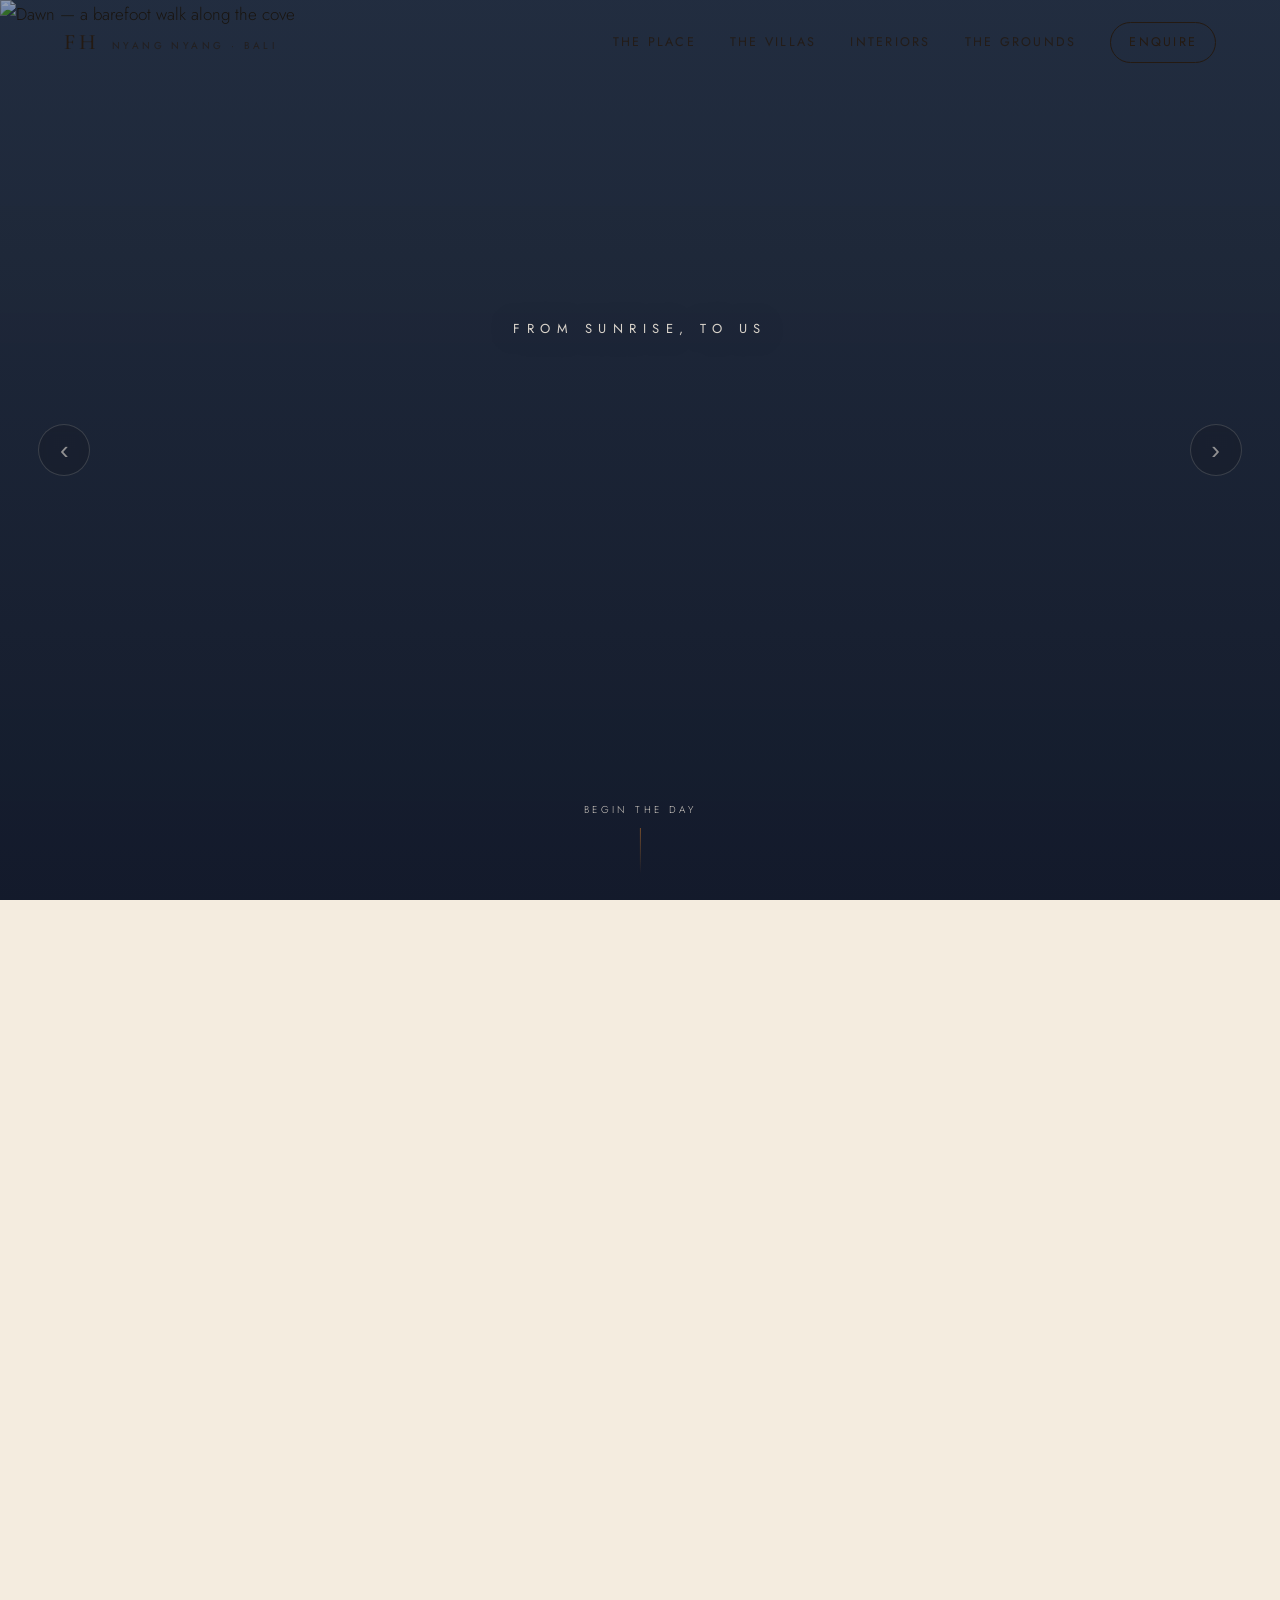
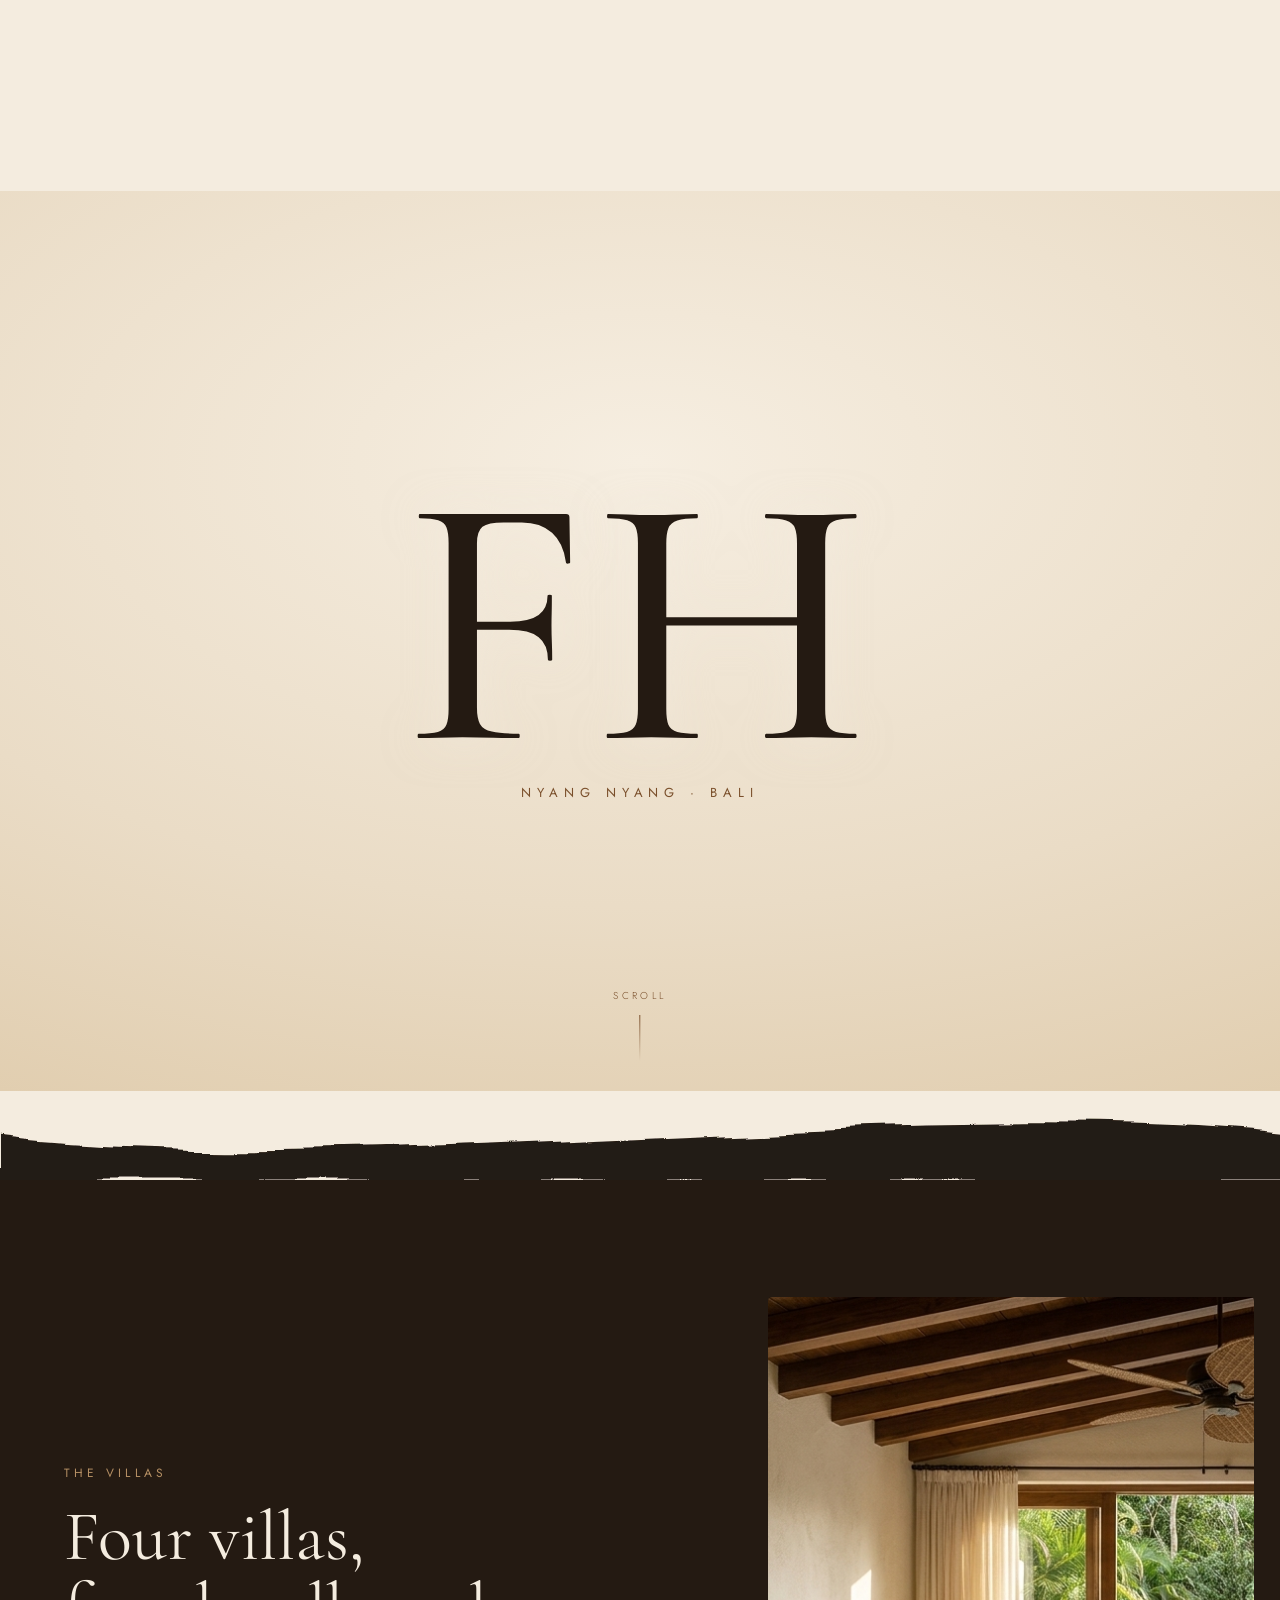
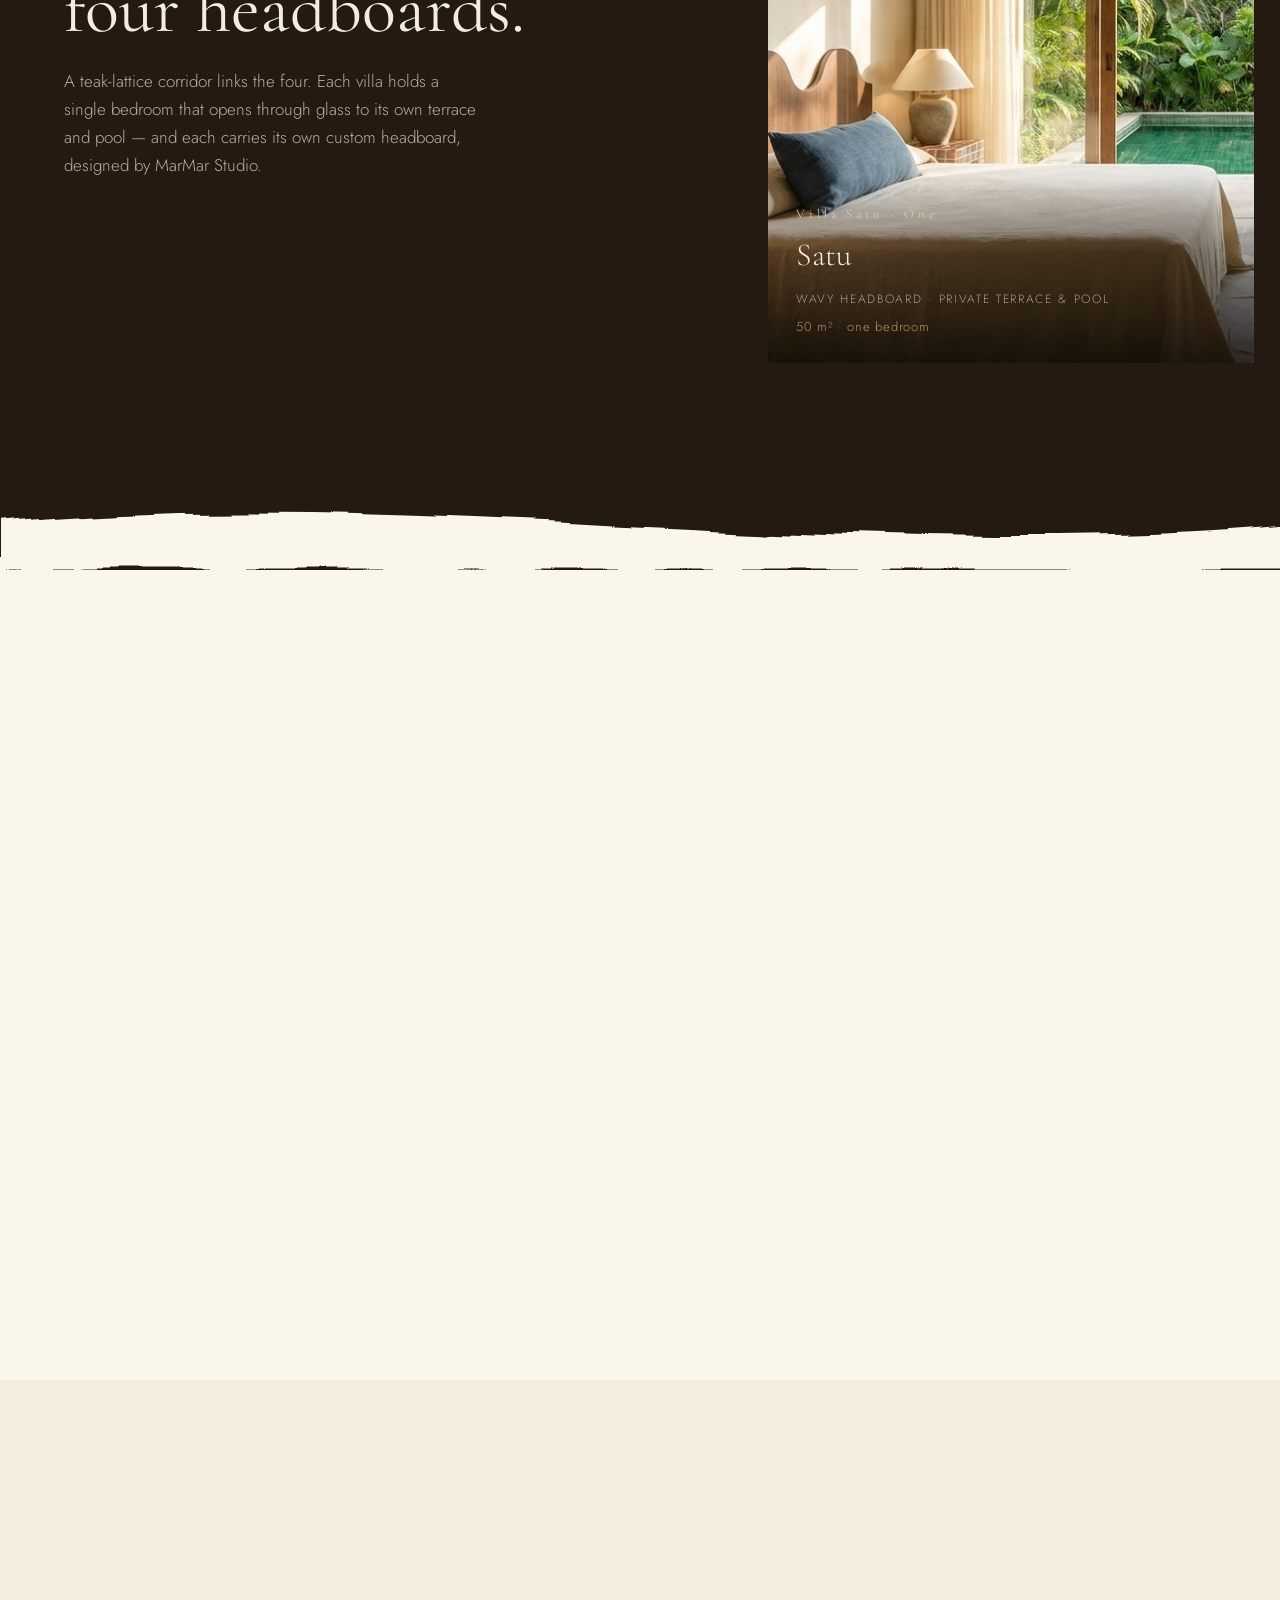
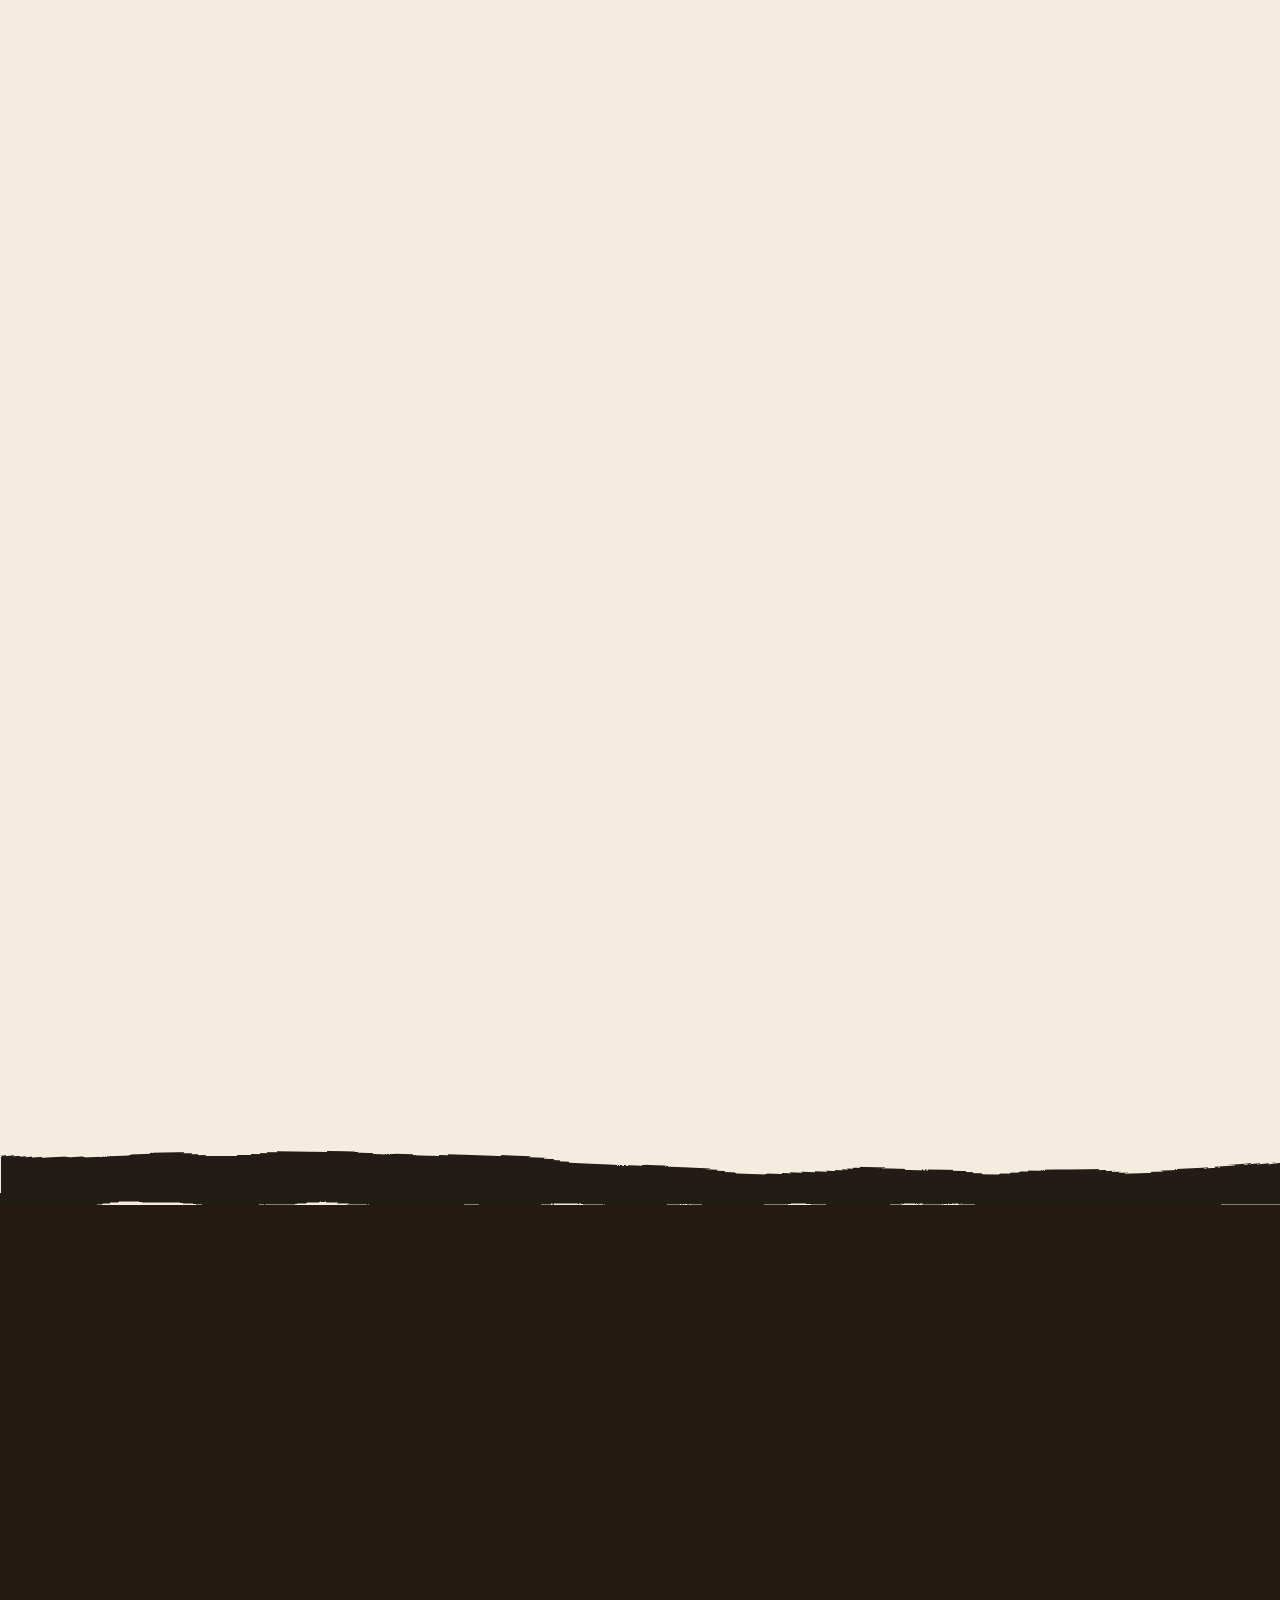
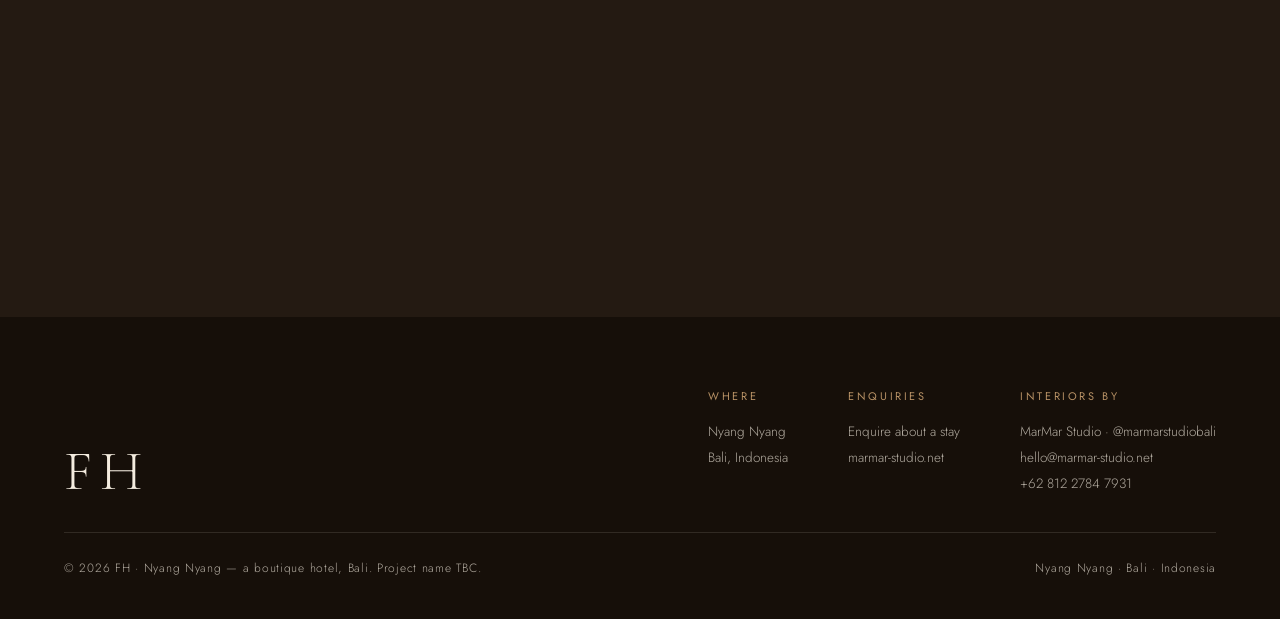
==== index.html @ 1edd9a6c "Rename FH Bali.html to index.html for Vercel deployment, add vercel.json" ====
<!DOCTYPE html>
<html lang="en">
<head>
<meta charset="UTF-8" />
<meta name="viewport" content="width=device-width, initial-scale=1.0" />
<title>FH · Nyang Nyang, Bali</title>
<link rel="preconnect" href="https://fonts.googleapis.com" />
<link rel="preconnect" href="https://fonts.gstatic.com" crossorigin />
<link href="https://fonts.googleapis.com/css2?family=Cormorant+Garamond:ital,wght@0,400;0,500;0,600;1,400&family=Marcellus&family=Bodoni+Moda:wght@400;500&family=Jost:wght@300;400;500&display=swap" rel="stylesheet" />
<link rel="stylesheet" href="styles.css" />
</head>
<body>

<!-- ============ hidden SVG filters ============ -->
<svg width="0" height="0" style="position:absolute" aria-hidden="true">
  <defs>
    <filter id="fh-liquid" x="-15%" y="-15%" width="130%" height="130%">
      <feTurbulence type="fractalNoise" baseFrequency="0.012 0.018" numOctaves="2" seed="7" result="n" />
      <feDisplacementMap id="fh-disp" in="SourceGraphic" in2="n" scale="0" xChannelSelector="R" yChannelSelector="G" />
    </filter>
    <filter id="lq" x="-20%" y="-20%" width="140%" height="140%">
      <feTurbulence class="lq-turb" type="fractalNoise" baseFrequency="0.009 0.012" numOctaves="2" seed="3" result="n" />
      <feDisplacementMap in="SourceGraphic" in2="n" scale="22" xChannelSelector="R" yChannelSelector="G" />
    </filter>
  </defs>
</svg>

<!-- ============ NAV ============ -->
<header class="nav" id="nav">
  <a class="nav__brand" href="#top">FH <small>Nyang Nyang · Bali</small></a>
  <button class="nav__toggle" id="navToggle" aria-label="Open menu" aria-expanded="false">
    <span></span><span></span><span></span>
  </button>
  <nav class="nav__links" id="navLinks">
    <a href="#place">The Place</a>
    <a href="#collection">The Villas</a>
    <a href="#interiors">Interiors</a>
    <a href="#setting">The Grounds</a>
    <a class="nav__cta" href="#enquire">Enquire</a>
  </nav>
</header>

<!-- ============ STORY HERO — From Sunrise, To Us ============ -->
<section class="story-hero" id="top" data-screen-label="From Sunrise, To Us">
  <div class="story-stage" id="storyStage">
    <div class="story-frames">
      <div class="story-frame"><img src="assets/story-beach-couple.png" alt="Dawn — a barefoot walk along the cove" /><div class="story-grade g-dawn"></div></div>
      <div class="story-frame"><img src="assets/story-coffee-woman.png" alt="Morning — coffee over the canopy" /><div class="story-grade g-morning"></div></div>
      <div class="story-frame"><img src="assets/story-pool-couple.png" alt="Midday — at the pool's edge" /><div class="story-grade g-midday"></div></div>
      <div class="story-frame"><img src="assets/story-garden-sunset.png" alt="Sunset — golden hour in the garden" /><div class="story-grade g-sunset"></div></div>
      <div class="story-frame"><img src="assets/corridor-dusk.jpg" alt="Candlelit night" /><div class="story-grade g-night"></div></div>
      <div class="story-frame"><img src="assets/story-villas-night.png" alt="Night — the villas glowing among the trees" /><div class="story-grade g-stars"></div></div>
    </div>

    <div class="story-overlay">
      <div class="story-kicker">From sunrise, to us</div>
      <div class="story-lines" id="storyLines">
        <p>Some mornings, you don't want to wake from.</p>
        <p>Coffee for two, and nowhere to be.</p>
        <p>The whole day, and all of it yours.</p>
        <p>And then — the sun lets go.</p>
        <p>Stay.</p>
        <p>Just the two of you, under everything.</p>
      </div>
    </div>

    <div class="story-cue" id="storyCue">
      <span>Begin the day</span>
      <span class="scrollcue__line"></span>
    </div>

    <button class="story-arrow story-arrow--prev" id="storyPrev" aria-label="Previous scene">&#8249;</button>
    <button class="story-arrow story-arrow--next" id="storyNext" aria-label="Next scene">&#8250;</button>
    <div class="story-dots" id="storyDots" aria-label="Carousel navigation"></div>
  </div>
</section>

<!-- ============ THE PLACE ============ -->
<section class="band band--warm" id="place" data-screen-label="The Place">
  <div class="wrap place__grid">
    <div class="reveal">
      <div class="eyebrow">The Place</div>
      <h2 class="lede" style="margin-top:22px;">A teak door, and a name lit at dusk.</h2>
      <p class="measure" style="margin-top:26px;">
        A boutique hotel of four villas at Nyang Nyang, Bali. You arrive at a slatted timber
        wall under a broad single-slope roof — a teak door, the name in lit signage, a scooter
        at the gate. Beyond it, four villas in terracotta brick and eggshell-cream stucco,
        each opening to a private terrace and pool.
      </p>
      <div class="place__stats">
        <div><div class="stat__num">04</div><div class="stat__lbl">Private villas</div></div>
        <div><div class="stat__num">50</div><div class="stat__lbl">m² each villa</div></div>
        <div><div class="stat__num">21</div><div class="stat__lbl">m² terrace &amp; pool</div></div>
      </div>
    </div>
    <figure class="place__figure reveal" style="margin:0;align-self:start;margin-top:-6px;">
      <img src="assets/marmar-gate-dusk.jpg" alt="A villa entrance at dusk — a slatted timber wall with lit MAR MAR signage under a single-slope roof, a scooter parked at the gate" style="width:100%;height:auto;min-height:0;object-fit:contain;border-radius:4px;" />
      <figcaption class="place__figcap">The entrance at dusk — timber-batten wall, lit signage, single-slope roof</figcaption>
    </figure>
  </div>
</section>

<!-- ============ HERO ============ -->
<section class="hero-section" id="villa" data-screen-label="The Villa">
  <div class="hero">
    <canvas id="scene"></canvas>

    <div id="heroOverlay" class="hero__overlay">
      <div class="hero__mono">FH</div>
      <div class="hero__sub">Nyang Nyang &middot; Bali</div>
    </div>

    <div id="scrollCue" class="scrollcue">
      <span>Scroll</span>
      <span class="scrollcue__line"></span>
    </div>
  </div>
</section>



<!-- divider warm -> dark -->
<svg class="liquid-divider" viewBox="0 0 1440 90" preserveAspectRatio="none" style="background:var(--bg-warm)">
  <path d="M0,46 C 380,86 1040,6 1440,44 L1440,90 L0,90 Z" fill="var(--espresso)" filter="url(#lq)"></path>
</svg>

<!-- ============ THE COLLECTION (horizontal corridor) ============ -->
<section class="corridor" id="collection" data-screen-label="The Villas">
  <div class="corridor__inner">
    <div class="corridor__track" id="corridorTrack">
      <div class="corridor__intro">
        <div class="eyebrow">The Villas</div>
        <h2>Four villas,<br />four headboards.</h2>
        <p>A teak-lattice corridor links the four. Each villa holds a single bedroom that
           opens through glass to its own terrace and pool &mdash; and each carries its own
           custom headboard, designed by MarMar Studio.</p>
      </div>

      <article class="house">
        <img src="assets/villa-satu.jpg" alt="Villa Satu — wavy headboard, doors opening to the private pool" style="object-position:30% 50%;" />
        <div class="house__tag">
          <div class="house__no">Villa Satu · One</div>
          <div class="house__name serif">Satu</div>
          <div class="house__meta">Wavy headboard · private terrace &amp; pool</div>
          <div class="house__price">50 m² · one bedroom</div>
        </div>
      </article>

      <article class="house">
        <img src="assets/villa-dua-2.jpg" alt="Villa Dua — woven rattan headboard, louvered doors opening to the pool and palms" style="object-position:50% 35%;" />
        <div class="house__tag">
          <div class="house__no">Villa Dua · Two</div>
          <div class="house__name serif">Dua</div>
          <div class="house__meta">Woven rattan headboard · private terrace &amp; pool</div>
          <div class="house__price">50 m² · one bedroom</div>
        </div>
      </article>

      <article class="house">
        <img src="assets/villa-tiga-2.jpg" alt="Villa Tiga — wood headboard with checkerboard inlay edging, beamed ceiling, louvered doors to the pool" style="object-position:50% 45%;" />
        <div class="house__tag">
          <div class="house__no">Villa Tiga · Three</div>
          <div class="house__name serif">Tiga</div>
          <div class="house__meta">Checkerboard wood-inlay headboard · private terrace &amp; pool</div>
          <div class="house__price">50 m² · one bedroom</div>
        </div>
      </article>

      <article class="house">
        <img src="assets/villa-enam.jpg" alt="Villa Enam — wood headboard with framed panels, mosaic-tiled bedsides, doors to the pool" style="object-position:50% 50%;" />
        <div class="house__tag">
          <div class="house__no">Villa Enam · Six</div>
          <div class="house__name serif">Enam</div>
          <div class="house__meta">Framed-panel wood headboard · private terrace &amp; pool</div>
          <div class="house__price">50 m² · one bedroom</div>
        </div>
      </article>
    </div>
  </div>
</section>

<!-- divider dark -> paper -->
<svg class="liquid-divider" viewBox="0 0 1440 90" preserveAspectRatio="none" style="background:var(--espresso)">
  <path d="M0,42 C 420,2 980,84 1440,46 L1440,90 L0,90 Z" fill="var(--bg)" filter="url(#lq)"></path>
</svg>

<!-- ============ INTERIORS ============ -->
<section class="interior" id="interiors" data-screen-label="Interiors">
  <div class="interior__img reveal">
    <img src="assets/corridor-dusk.jpg" alt="The teak-lattice corridor at dusk — shadow grid falling across andesite crazy-paving, shell sconces and potted palms" />
  </div>
  <div class="interior__copy reveal">
    <div class="eyebrow">Interiors &amp; Materials</div>
    <h2 class="lede" style="margin-top:20px;">A teak lattice,<br />and stone underfoot.</h2>
    <p class="measure" style="margin-top:24px;">
      A teak-lattice ceiling filters the light into a shifting grid across the honed
      andesite crazy-paving. Ceramic shell sconces wash the eggshell-stucco walls, and
      terracotta-potted palms line the way. Within the rooms: single-slope ceilings of
      exposed beams, wicker-bladed fans and linen curtains, with bathrooms in green glass
      mosaic and matte-black fittings, doors in teak and ulin.
    </p>
    <div class="materials">
      <div class="swatch"><i style="background:#75502E"></i><span>Teak</span></div>
      <div class="swatch"><i style="background:#EFE7D6"></i><span>Lime stucco</span></div>
      <div class="swatch"><i style="background:#9E5232"></i><span>Terracotta</span></div>
      <div class="swatch"><i style="background:#6E6A62"></i><span>Andesite</span></div>
      <div class="swatch"><i style="background:#B79165"></i><span>Rattan</span></div>
      <div class="swatch"><i style="background:#1B4D3E"></i><span>Pool tile</span></div>
    </div>
  </div>
</section>

<!-- ============ THE SETTING ============ -->
<section class="band band--warm" id="setting" data-screen-label="The Grounds">
  <div class="wrap">
    <div class="reveal" style="max-width:640px;">
      <div class="eyebrow">The Grounds</div>
      <h2 class="lede" style="margin-top:20px;">Through the gate, into the trees.</h2>
      <p class="measure" style="margin-top:24px;">
        Arrival is through a teak door in a slatted timber wall, the name in lit signage.
        Inside, each villa keeps a built-in oak coffee &amp; mini-bar nook &mdash; espresso
        machine, cups hung on a brass rail, glassware and a stone counter. The villas stand
        among the trees, under broad single-slope roofs.
      </p>
    </div>

    <div class="loc__video reveal" style="margin-top:54px;">
      <iframe
        id="groundsVideo"
        src="https://www.youtube-nocookie.com/embed/O84WknszEJk?rel=0&modestbranding=1&autoplay=1&mute=1&playsinline=1&loop=1&playlist=O84WknszEJk&enablejsapi=1"
        title="FH · Nyang Nyang — a film through the grounds"
        loading="lazy"
        allow="accelerometer; autoplay; clipboard-write; encrypted-media; gyroscope; picture-in-picture; web-share"
        referrerpolicy="strict-origin-when-cross-origin"
        allowfullscreen></iframe>
    </div>

    <div class="reveal" style="margin-top:40px; display:flex; gap:16px; flex-wrap:wrap;">
      <a class="canvas-btn" href="Social Posts.html">
        <span class="canvas-btn__ico" aria-hidden="true">▦</span>
        View the social media kit
        <span class="canvas-btn__arrow" aria-hidden="true">→</span>
      </a>
      <a class="canvas-btn canvas-btn--solid" href="Pitch Deck.html">
        <span class="canvas-btn__ico" aria-hidden="true">▤</span>
        Open the pitch deck
        <span class="canvas-btn__arrow" aria-hidden="true">→</span>
      </a>
    </div>
  </div>
</section>

<!-- divider warm -> dark -->
<svg class="liquid-divider" viewBox="0 0 1440 90" preserveAspectRatio="none" style="background:var(--bg-warm)">
  <path d="M0,44 C 360,8 1080,84 1440,46 L1440,90 L0,90 Z" fill="var(--espresso)" filter="url(#lq)"></path>
</svg>

<!-- ============ ENQUIRE ============ -->
<section class="enquire" id="enquire" data-screen-label="Enquire">
  <div class="wrap band" style="padding-top:clamp(80px,11vh,150px);padding-bottom:clamp(80px,11vh,150px);">
    <div class="enquire__grid">
      <div class="reveal">
        <div class="eyebrow">Enquire</div>
        <h2 style="margin-top:18px;">Enquire about<br />a stay.</h2>
        <p class="measure" style="color:rgba(244,236,223,0.7);margin-top:22px;">
          Four villas at Nyang Nyang, Bali — Satu, Dua, Tiga and Enam. Leave your details
          and we'll be in touch about a stay.
        </p>
      </div>

      <form class="reveal" id="enquireForm">
        <div class="field"><label>Full name</label><input type="text" placeholder="Your name" required /></div>
        <div class="field"><label>Email</label><input type="email" placeholder="you@email.com" required /></div>
        <div class="field">
          <label>Villa of interest</label>
          <select>
            <option>No preference yet</option>
            <option>Villa Satu</option>
            <option>Villa Dua</option>
            <option>Villa Tiga</option>
            <option>Villa Enam</option>
          </select>
        </div>
        <div class="field"><label>Message</label><textarea rows="3" placeholder="Anything you'd like us to know"></textarea></div>
        <button class="btn" id="enquireBtn" type="submit">Send enquiry</button>
        <p class="enquire__note">We'll reply by email.</p>
      </form>
    </div>
  </div>
</section>

<!-- ============ FOOTER ============ -->
<footer class="foot">
  <div class="wrap">
    <div class="foot__top">
      <div class="foot__brand serif">FH</div>
      <div class="foot__cols">
        <div>
          <h4>Where</h4>
          <p>Nyang Nyang<br />Bali, Indonesia</p>
        </div>
        <div>
          <h4>Enquiries</h4>
          <a href="#enquire">Enquire about a stay</a>
          <a href="https://www.marmar-studio.net" target="_blank" rel="noopener">marmar-studio.net</a>
        </div>
        <div>
          <h4>Interiors by</h4>
          <a href="https://instagram.com/marmarstudiobali" target="_blank" rel="noopener">MarMar Studio · @marmarstudiobali</a>
          <a href="mailto:hello@marmar-studio.net">hello@marmar-studio.net</a>
          <a href="tel:+6281227847931">+62 812 2784 7931</a>
        </div>
      </div>
    </div>
    <div class="foot__base">
      <span>© 2026 FH · Nyang Nyang — a boutique hotel, Bali. Project name TBC.</span>
      <span>Nyang Nyang · Bali · Indonesia</span>
    </div>
  </div>
</footer>

<!-- ============ TWEAKS ============ -->
<aside id="tweaks">
  <h5>Tweaks <button id="twClose" class="tw-close" title="Close">×</button></h5>
  <div class="tw-row">
    <label>Palette</label>
    <div class="seg" data-seg="palette">
      <button data-val="terracotta">Terracotta</button>
      <button data-val="espresso">Espresso</button>
      <button data-val="sand">Sand</button>
    </div>
  </div>
  <div class="tw-row">
    <label>Display type</label>
    <div class="seg" data-seg="font">
      <button data-val="cormorant">Cormorant</button>
      <button data-val="marcellus">Marcellus</button>
      <button data-val="bodoni">Bodoni</button>
    </div>
  </div>
  <div class="tw-row">
    <label>Intro length (scroll)</label>
    <input type="range" id="twMotion" min="1" max="5" step="1" />
  </div>
</aside>

<!-- ============ SCRIPTS ============ -->
<script src="https://cdnjs.cloudflare.com/ajax/libs/three.js/r128/three.min.js"></script>
<script src="https://cdn.jsdelivr.net/npm/three@0.128.0/examples/js/loaders/GLTFLoader.js"></script>
<script src="https://cdnjs.cloudflare.com/ajax/libs/gsap/3.12.5/gsap.min.js"></script>
<script src="https://cdnjs.cloudflare.com/ajax/libs/gsap/3.12.5/ScrollTrigger.min.js"></script>
<script src="hero3d.js"></script>
<script src="site.js"></script>
</body>
</html>
---- styles.css ----
/* ============================================================
   FOUR HOUSES — Bali villa collection
   Warm earthy system: terracotta · cream · sand · teak ·
   espresso · bronze · andesite. Pool-green = accent only.
   ============================================================ */

:root {
  /* --- palette (tweakable) --- */
  --cream:      #F4ECDF;
  --paper:      #FBF6EC;
  --sand:       #E3D2B6;
  --bronze:     #B79165;
  --terracotta: #B5673E;
  --brick:      #9E5232;
  --teak:       #7A4F2B;
  --espresso:   #241A12;
  --andesite:   #6E6A62;
  --pool:       #2F7E73;   /* accent only */

  --ink:        #2B2117;
  --ink-soft:   #5B5247;
  --line:       rgba(43,33,23,0.14);
  --line-soft:  rgba(43,33,23,0.08);

  /* surfaces driven from palette */
  --bg:         var(--paper);
  --bg-warm:    var(--cream);

  /* --- type (tweakable) --- */
  --display: "Cormorant Garamond", Georgia, serif;
  --sans:    "Jost", system-ui, sans-serif;

  --maxw: 1280px;
  --gutter: clamp(20px, 5vw, 72px);

  --ease: cubic-bezier(0.22, 0.61, 0.36, 1);
}

* { box-sizing: border-box; }

html { -webkit-text-size-adjust: 100%; }

body {
  margin: 0;
  background: var(--bg);
  color: var(--ink);
  font-family: var(--sans);
  font-weight: 300;
  font-size: 17px;
  line-height: 1.65;
  -webkit-font-smoothing: antialiased;
  text-rendering: optimizeLegibility;
  overflow-x: hidden;
}

img { display: block; max-width: 100%; }

h1, h2, h3 { margin: 0; font-weight: 400; }

a { color: inherit; text-decoration: none; }

.serif { font-family: var(--display); }

.eyebrow {
  font-family: var(--sans);
  font-weight: 400;
  font-size: 12px;
  letter-spacing: 0.34em;
  text-transform: uppercase;
  color: var(--terracotta);
}

.wrap { max-width: var(--maxw); margin: 0 auto; padding: 0 var(--gutter); }

/* =====================  NAV  ===================== */
.nav {
  position: fixed; inset: 0 0 auto 0; z-index: 60;
  display: flex; align-items: center; justify-content: space-between;
  padding: 22px var(--gutter);
  color: var(--espresso);
  mix-blend-mode: normal;
  transition: background 0.4s var(--ease), color 0.4s var(--ease),
              padding 0.4s var(--ease), border-color 0.4s var(--ease);
  border-bottom: 1px solid transparent;
}
.nav.solid {
  background: rgba(251,246,236,0.86);
  backdrop-filter: blur(12px);
  color: var(--ink);
  padding-top: 16px; padding-bottom: 16px;
  border-bottom-color: var(--line-soft);
}
.nav__brand {
  font-family: var(--display);
  font-size: 22px; letter-spacing: 0.18em; font-weight: 500;
  display: flex; align-items: baseline; gap: 12px;
}
.nav__brand small {
  font-family: var(--sans); font-size: 10px; letter-spacing: 0.34em;
  text-transform: uppercase; opacity: 0.7; font-weight: 400;
}
.nav__links { display: flex; gap: 34px; align-items: center; }
.nav__links a {
  font-size: 12.5px; letter-spacing: 0.18em; text-transform: uppercase;
  font-weight: 400; opacity: 0.85; position: relative; padding: 4px 0;
}
.nav__links a::after {
  content: ""; position: absolute; left: 0; bottom: -2px; height: 1px;
  width: 0; background: currentColor; transition: width 0.4s var(--ease);
}
.nav__links a:hover { opacity: 1; }
.nav__links a:hover::after { width: 100%; }
.nav__cta {
  border: 1px solid currentColor; padding: 9px 18px !important; border-radius: 999px;
  opacity: 1 !important;
}
.nav__cta::after { display: none; }
.nav__cta:hover { background: var(--terracotta); border-color: var(--terracotta); color: var(--cream); }

/* hamburger — hidden on desktop */
.nav__toggle { display: none; }

/* =====================  HERO  ===================== */
.hero-pin { height: 100vh; }
.hero {
  position: relative; height: 100vh; width: 100%;
  overflow: hidden;
  background:
    radial-gradient(120% 90% at 50% 30%, #F6EEE1 0%, #EADCC6 55%, #DEC9A8 100%);
}
#scene { position: absolute; inset: 0; width: 100%; height: 100%; display: block; }

.hero__photo {
  position: absolute; inset: 0; width: 100%; height: 100%;
  object-fit: cover; opacity: 0; will-change: opacity, filter, transform;
  transform: scale(1.06);
}

/* warm liquid transition veil */
.hero__veil {
  position: absolute; inset: -10%; pointer-events: none; opacity: 0;
  background:
    radial-gradient(60% 60% at 50% 45%, rgba(181,103,62,0.0) 0%, rgba(158,82,50,0.0) 100%);
  mix-blend-mode: multiply;
}

.hero__overlay {
  position: absolute; inset: 0; z-index: 5; pointer-events: none;
  display: flex; flex-direction: column; align-items: center; justify-content: center;
  text-align: center; color: var(--espresso);
}
.hero__mono {
  font-family: var(--display); font-weight: 500;
  font-size: clamp(120px, 28vw, 360px); line-height: 0.82;
  letter-spacing: 0.02em; color: var(--espresso);
  text-shadow: 0 2px 40px rgba(244,236,223,0.5);
}
.hero__sub {
  margin-top: 10px; font-size: 13px; letter-spacing: 0.46em; text-transform: uppercase;
  font-weight: 400; color: var(--teak);
}
.hero__caption {
  position: absolute; left: var(--gutter); bottom: 40px; z-index: 6;
  max-width: 360px; text-align: left; color: var(--cream);
  opacity: 0; transform: translateY(14px);
  text-shadow: 0 1px 16px rgba(20,14,8,0.55), 0 1px 3px rgba(20,14,8,0.6);
}
.hero__caption .eyebrow { color: var(--sand); text-shadow: 0 1px 10px rgba(20,14,8,0.6); }
.hero__caption p { margin: 6px 0 0; font-family: var(--display); font-size: 26px; line-height: 1.25; }

.scrollcue {
  position: absolute; left: 50%; bottom: 30px; transform: translateX(-50%); z-index: 6;
  display: flex; flex-direction: column; align-items: center; gap: 10px;
  font-size: 10px; letter-spacing: 0.34em; text-transform: uppercase; color: var(--teak);
}
.scrollcue__line { width: 1px; height: 46px; background: linear-gradient(var(--teak), transparent); position: relative; overflow: hidden; }
.scrollcue__line::after {
  content: ""; position: absolute; top: -40%; left: 0; width: 100%; height: 40%;
  background: var(--espresso); animation: cue 2.4s var(--ease) infinite;
}
@keyframes cue { 0% { top: -40%; } 60%,100% { top: 110%; } }

/* =====================  SECTION SHELLS  ===================== */
section { position: relative; }
.band { padding: clamp(90px, 13vh, 170px) 0; }
.band--warm { background: var(--bg-warm); }
.band--dark { background: var(--espresso); color: var(--cream); }
.band--dark .eyebrow { color: var(--bronze); }

.lede {
  font-family: var(--display);
  font-size: clamp(30px, 4.6vw, 62px);
  line-height: 1.08; font-weight: 400; letter-spacing: -0.01em;
  max-width: 17ch; text-wrap: balance;
}
.measure { max-width: 56ch; color: var(--ink-soft); font-size: 17.5px; }

.reveal { opacity: 0; transform: translateY(22px); transition: opacity 0.9s var(--ease), transform 0.9s var(--ease); }
.reveal.in { opacity: 1; transform: none; }

/* THE PLACE */
.place__grid {
  display: grid; grid-template-columns: 0.9fr 1.18fr; gap: clamp(30px, 6vw, 90px);
  align-items: start;
}
.place__figure { position: relative; }
.place__figure img { width: 100%; height: 64vh; min-height: 420px; object-fit: cover; border-radius: 4px; }
.place__figcap { font-size: 11px; letter-spacing: 0.26em; text-transform: uppercase; color: var(--andesite); margin-top: 14px; }
.place__stats { display: grid; grid-template-columns: repeat(3,1fr); gap: 28px; margin-top: 64px; border-top: 1px solid var(--line); padding-top: 36px; }
.stat__num { font-family: var(--display); font-size: 50px; line-height: 1; color: var(--terracotta); }
.stat__lbl { font-size: 12px; letter-spacing: 0.18em; text-transform: uppercase; color: var(--ink-soft); margin-top: 8px; }
@media (max-width: 860px) { .place__grid { grid-template-columns: 1fr; } .place__figure img { height: 52vh; } }

/* CORRIDOR (horizontal pinned) */
.corridor { background: var(--espresso); color: var(--cream); overflow: hidden; }
.corridor__track { display: flex; gap: 0; height: 100vh; align-items: center; will-change: transform; }
.corridor__intro {
  flex: 0 0 60vw; min-width: 420px; padding: 0 var(--gutter); display: flex; flex-direction: column; justify-content: center;
}
.corridor__intro .eyebrow { color: var(--bronze); }
.corridor__intro h2 { font-family: var(--display); font-size: clamp(40px,5.5vw,80px); line-height: 1.02; margin-top: 18px; }
.corridor__intro p { max-width: 42ch; color: rgba(244,236,223,0.7); margin-top: 22px; }
.house {
  flex: 0 0 clamp(320px, 38vw, 560px); height: 74vh; align-self: center; position: relative;
  margin-right: clamp(24px, 4vw, 60px); border-radius: 4px; overflow: hidden;
  background: #1c140d;
}
.house img { width: 100%; height: 100%; object-fit: cover; transition: transform 1.2s var(--ease); }
.house:hover img { transform: scale(1.05); }
.house__tag { position: absolute; left: 0; bottom: 0; padding: 26px 28px; width: 100%;
  background: linear-gradient(transparent, rgba(13,9,5,0.82)); }
.house__no { font-family: var(--display); font-size: 13px; letter-spacing: 0.3em; color: var(--sand); }
.house__name { font-family: var(--display); font-size: 32px; margin-top: 4px; }
.house__meta { font-size: 12px; letter-spacing: 0.14em; text-transform: uppercase; color: rgba(244,236,223,0.6); margin-top: 8px; }
.house__price { margin-top: 6px; font-size: 13px; letter-spacing: 0.06em; color: var(--bronze); }

/* INTERIORS */
.interior { display: grid; grid-template-columns: 1fr 1fr; min-height: 90vh; }
.interior__img { position: relative; overflow: hidden; }
.interior__img img { width: 100%; height: 100%; object-fit: cover; }
.interior__copy { padding: clamp(50px,8vw,120px) clamp(40px,7vw,110px); display: flex; flex-direction: column; justify-content: center; }
.materials { display: flex; flex-wrap: wrap; gap: 14px; margin-top: 38px; }
.swatch { display: flex; flex-direction: column; gap: 8px; align-items: center; }
.swatch i { width: 56px; height: 56px; border-radius: 50%; display: block; box-shadow: inset 0 0 0 1px rgba(0,0,0,0.06); }
.swatch span { font-size: 10px; letter-spacing: 0.16em; text-transform: uppercase; color: var(--ink-soft); }
@media (max-width: 860px) { .interior { grid-template-columns: 1fr; } .interior__img { height: 56vh; } }

/* LOCATION */
.loc__grid { display: grid; grid-template-columns: repeat(12,1fr); gap: 16px; }
.loc__big { grid-column: 1 / 5; height: 72vh; border-radius: 4px; overflow: hidden; }
.loc__small { grid-column: 5 / 13; height: 72vh; display: flex; flex-direction: column; gap: 16px; }
.loc__small .frame { flex: 1; border-radius: 4px; overflow: hidden; }
.loc__grid img { width: 100%; height: 100%; object-fit: cover; }
.loc__list { columns: 2; column-gap: 60px; margin-top: 46px; }
.loc__list div { break-inside: avoid; padding: 16px 0; border-top: 1px solid var(--line); display: flex; justify-content: space-between; gap: 20px; }
.loc__list span { color: var(--ink-soft); }
@media (max-width: 860px) { .loc__big, .loc__small { grid-column: 1 / 13; } .loc__big { height: 50vh; } .loc__list { columns: 1; } }

/* ENQUIRE */
.enquire { background: var(--espresso); color: var(--cream); }
.enquire .eyebrow { color: var(--bronze); }
.enquire__grid { display: grid; grid-template-columns: 1fr 1fr; gap: clamp(40px,7vw,110px); align-items: start; }
.enquire h2 { font-family: var(--display); font-size: clamp(40px,5.5vw,76px); line-height: 1.04; }
.field { margin-bottom: 22px; }
.field label { display: block; font-size: 11px; letter-spacing: 0.22em; text-transform: uppercase; color: var(--bronze); margin-bottom: 8px; }
.field input, .field select, .field textarea {
  width: 100%; background: transparent; border: none; border-bottom: 1px solid rgba(244,236,223,0.28);
  color: var(--cream); font-family: var(--sans); font-size: 16px; padding: 8px 0; outline: none;
  transition: border-color 0.3s var(--ease);
}
.field input::placeholder, .field textarea::placeholder { color: rgba(244,236,223,0.35); }
.field input:focus, .field select:focus, .field textarea:focus { border-color: var(--bronze); }
.field select option { color: #222; }
.btn {
  appearance: none; cursor: pointer; font-family: var(--sans); font-size: 13px;
  letter-spacing: 0.22em; text-transform: uppercase; font-weight: 400;
  padding: 16px 30px; border-radius: 999px; border: 1px solid var(--bronze);
  background: var(--terracotta); color: var(--cream); transition: all 0.25s var(--ease);
}
.btn:hover { background: var(--bronze); border-color: var(--bronze); }
.enquire__note { font-size: 13px; color: rgba(244,236,223,0.55); margin-top: 18px; }
@media (max-width: 860px) { .enquire__grid { grid-template-columns: 1fr; } }

/* FOOTER */
.foot { background: #160F09; color: rgba(244,236,223,0.7); padding: 70px 0 40px; }
.foot__top { display: flex; justify-content: space-between; align-items: flex-end; flex-wrap: wrap; gap: 30px; border-bottom: 1px solid rgba(244,236,223,0.12); padding-bottom: 36px; }
.foot__brand { font-family: var(--display); font-size: 56px; letter-spacing: 0.14em; color: var(--cream); line-height: 0.9; }
.foot__cols { display: flex; gap: 60px; flex-wrap: wrap; }
.foot__cols h4 { font-size: 11px; letter-spacing: 0.24em; text-transform: uppercase; color: var(--bronze); margin: 0 0 14px; font-weight: 400; }
.foot__cols p, .foot__cols a { display: block; font-size: 13.5px; line-height: 1.9; }
.foot__cols a:hover { color: var(--cream); }
.foot__base { margin-top: 26px; font-size: 12px; letter-spacing: 0.06em; display: flex; justify-content: space-between; flex-wrap: wrap; gap: 10px; }

/* liquid divider */
.liquid-divider { display: block; width: 100%; height: clamp(40px,7vw,90px); }

/* ============================================================
   STORY HERO — From Sunrise, To Us (scroll-scrubbed day arc)
   ============================================================ */
.story-hero { position: relative; }
.story-stage {
  position: relative; height: 100vh; width: 100%; overflow: hidden;
  background: #0b0805;
}
.story-frames { position: absolute; inset: 0; display: flex; flex-wrap: nowrap; will-change: transform; }
.story-frame {
  position: relative; flex: 0 0 100vw; height: 100%; opacity: 1;
  will-change: transform;
}
.story-frame img { width: 100%; height: 100%; object-fit: cover; }
.story-grade { position: absolute; inset: 0; mix-blend-mode: multiply; }
/* per-beat light grade (multiplies over the stand-in photo) */
.g-dawn    { background: linear-gradient(180deg, rgba(54,76,112,0.55) 0%, rgba(22,32,54,0.78) 100%); }
.g-morning { background: linear-gradient(180deg, rgba(255,222,165,0.22) 0%, rgba(120,80,42,0.55) 100%); }
.g-midday  { background: linear-gradient(180deg, rgba(255,250,236,0.10) 0%, rgba(70,56,38,0.42) 100%); }
.g-sunset  { background: linear-gradient(180deg, rgba(255,150,62,0.42) 0%, rgba(150,52,30,0.72) 100%); }
.g-night   { background: linear-gradient(180deg, rgba(64,38,22,0.72) 0%, rgba(13,8,4,0.88) 100%); }
.g-stars   { background: linear-gradient(180deg, rgba(24,30,62,0.74) 0%, rgba(5,6,18,0.92) 100%); }

.story-overlay {
  position: absolute; inset: 0; z-index: 5; pointer-events: none;
  display: flex; flex-direction: column; align-items: center; justify-content: center;
  text-align: center; color: var(--cream); padding: 0 8vw;
}
.story-kicker {
  font-family: var(--sans); font-weight: 400; font-size: 13px;
  letter-spacing: 0.5em; text-transform: uppercase; color: rgba(244,236,223,0.88);
  text-shadow: 0 1px 24px rgba(0,0,0,0.5);
}
.story-lines {
  position: relative; width: min(86vw, 760px);
  height: clamp(150px, 24vh, 280px); margin-top: 26px;
}
.story-lines p {
  position: absolute; inset: 0; margin: 0;
  display: flex; align-items: center; justify-content: center; text-align: center;
  font-family: var(--display); font-weight: 500;
  font-size: clamp(28px, 4.6vw, 68px); line-height: 1.08;
  opacity: 0; transform: scale(1);
  text-shadow: 0 2px 46px rgba(0,0,0,0.5); text-wrap: balance;
  will-change: opacity, transform;
}
.story-sun {
  position: absolute; left: 50%; bottom: 56px; transform: translateX(-50%);
  width: min(440px, 62vw); height: 2px; z-index: 6;
}
.story-sun__track {
  position: absolute; inset: 0; border-radius: 2px; opacity: 0.45;
  background: linear-gradient(90deg, #4a6b9e 0%, #f0c070 33%, #ff8a3c 58%, #5b3a6e 80%, #141330 100%);
}
.story-sun__dot {
  position: absolute; top: 50%; left: 0; width: 12px; height: 12px; border-radius: 50%;
  background: #fff; transform: translate(-50%, -50%);
  transition: left 0.9s cubic-bezier(.45,.05,.2,1), box-shadow 0.9s ease;
  box-shadow: 0 0 18px 5px rgba(255,200,120,0.85);
}
.story-cue {
  position: absolute; left: 50%; bottom: 26px; transform: translateX(-50%); z-index: 6;
  display: flex; flex-direction: column; align-items: center; gap: 10px;
  font-size: 10px; letter-spacing: 0.34em; text-transform: uppercase;
  color: rgba(244,236,223,0.85);
  transition: opacity 0.5s ease;
}

/* ---- carousel controls ---- */
.story-arrow {
  position: absolute; top: 50%; transform: translateY(-50%); z-index: 7;
  width: 52px; height: 52px; border-radius: 50%;
  display: flex; align-items: center; justify-content: center;
  background: rgba(20,14,9,0.22); backdrop-filter: blur(6px);
  border: 1px solid rgba(244,236,223,0.28); color: var(--cream);
  font-size: 26px; line-height: 1; cursor: pointer;
  opacity: 0.55; transition: opacity 0.3s var(--ease), background 0.3s var(--ease), border-color 0.3s var(--ease);
}
.story-arrow:hover { opacity: 1; background: rgba(20,14,9,0.42); border-color: rgba(244,236,223,0.6); }
.story-arrow--prev { left: clamp(14px, 3vw, 42px); }
.story-arrow--next { right: clamp(14px, 3vw, 42px); }
.story-dots {
  position: absolute; left: 50%; bottom: 132px; transform: translateX(-50%); z-index: 7;
  display: flex; gap: 12px;
}
.story-dot {
  width: 8px; height: 8px; padding: 0; border-radius: 50%; cursor: pointer;
  background: rgba(244,236,223,0.32); border: 0;
  transition: background 0.4s var(--ease), transform 0.4s var(--ease), box-shadow 0.4s var(--ease);
}
.story-dot:hover { background: rgba(244,236,223,0.6); }
.story-dot.on { background: var(--cream); transform: scale(1.45); box-shadow: 0 0 12px 2px rgba(255,220,170,0.6); }
@media (max-width: 760px) {
  .story-arrow { width: 42px; height: 42px; font-size: 22px; }
  .story-dots { bottom: 120px; }
}

/* =====================  TWEAKS PANEL  ===================== */
#tweaks {
  position: fixed; right: 18px; bottom: 18px; z-index: 200; width: 280px;
  background: rgba(36,26,18,0.94); backdrop-filter: blur(14px);
  color: var(--cream); border: 1px solid rgba(244,236,223,0.16); border-radius: 14px;
  padding: 16px 16px 18px; font-family: var(--sans); font-size: 13px;
  box-shadow: 0 18px 50px rgba(0,0,0,0.4); display: none;
}
#tweaks.show { display: block; }
#tweaks h5 { margin: 0 0 12px; font-size: 11px; letter-spacing: 0.24em; text-transform: uppercase; color: var(--bronze); font-weight: 400; display:flex; justify-content: space-between; align-items:center; }
#tweaks .tw-row { margin-bottom: 14px; }
#tweaks label { display: block; font-size: 10px; letter-spacing: 0.16em; text-transform: uppercase; color: rgba(244,236,223,0.6); margin-bottom: 7px; }
#tweaks .seg { display: flex; gap: 6px; flex-wrap: wrap; }
#tweaks .seg button {
  flex: 1; min-width: 0; cursor: pointer; background: transparent; color: rgba(244,236,223,0.75);
  border: 1px solid rgba(244,236,223,0.2); border-radius: 8px; padding: 7px 4px; font-size: 11px;
  font-family: var(--sans); letter-spacing: 0.04em; transition: all 0.2s var(--ease); white-space: nowrap;
}
#tweaks .seg button.on { background: var(--terracotta); border-color: var(--terracotta); color: #fff; }
#tweaks input[type=range] { width: 100%; accent-color: var(--terracotta); }
#tweaks .sw { display:flex; gap:8px; }
#tweaks .sw button { width: 30px; height: 30px; border-radius: 50%; border: 2px solid transparent; cursor: pointer; padding:0; }
#tweaks .sw button.on { border-color: var(--cream); }
#tweaks .tw-close { background: none; border: none; color: rgba(244,236,223,0.6); cursor: pointer; font-size: 16px; line-height:1; }

/* canvas / social-kit button */
.canvas-btn {
  display: inline-flex; align-items: center; gap: 14px;
  padding: 15px 26px; border-radius: 999px;
  border: 1px solid var(--terracotta); color: var(--terracotta);
  font-size: 13px; letter-spacing: 0.2em; text-transform: uppercase; font-weight: 400;
  transition: all 0.28s var(--ease);
}
.canvas-btn:hover { background: var(--terracotta); color: var(--cream); }
.canvas-btn--solid { background: var(--terracotta); color: var(--cream); }
.canvas-btn--solid:hover { background: var(--brick); border-color: var(--brick); }
.canvas-btn__ico { font-size: 15px; line-height: 1; letter-spacing: 0; }
.canvas-btn__arrow { transition: transform 0.28s var(--ease); }
.canvas-btn:hover .canvas-btn__arrow { transform: translateX(5px); }

/* The Grounds — full-width video */
.loc__video {
  position: relative; width: 100%; aspect-ratio: 16 / 9;
  border-radius: 4px; overflow: hidden; background: var(--espresso);
  box-shadow: 0 30px 70px -30px rgba(20,14,8,0.55);
}
.loc__video iframe { position: absolute; inset: 0; width: 100%; height: 100%; border: 0; }

/* ============================================================
   RESPONSIVE
   ============================================================ */

/* ---- Tablet ---- */
@media (max-width: 1024px) {
  .place__grid { gap: clamp(28px, 4vw, 60px); }
  .corridor__intro { flex-basis: 70vw; }
}

/* ---- Phones / small tablets ---- */
@media (max-width: 760px) {
  body { font-size: 16px; }

  /* NAV — hamburger + full-screen menu */
  .nav { padding: 15px var(--gutter); }
  .nav__brand { font-size: 19px; }
  .nav__brand small { display: none; }
  .nav__toggle {
    display: flex; flex-direction: column; justify-content: center; gap: 5px;
    width: 44px; height: 44px; margin: -10px; padding: 10px;
    background: none; border: none; cursor: pointer; z-index: 70; color: inherit;
  }
  .nav__toggle span {
    display: block; width: 22px; height: 1.5px; background: currentColor;
    transition: transform 0.35s var(--ease), opacity 0.25s var(--ease);
  }
  body.menu-open .nav,
  body.menu-open .nav__toggle { color: var(--cream); }
  body.menu-open .nav.solid { background: transparent; backdrop-filter: none; border-color: transparent; }
  body.menu-open .nav__toggle span:nth-child(1) { transform: translateY(6.5px) rotate(45deg); }
  body.menu-open .nav__toggle span:nth-child(2) { opacity: 0; }
  body.menu-open .nav__toggle span:nth-child(3) { transform: translateY(-6.5px) rotate(-45deg); }

  .nav__links {
    position: fixed; inset: 0; z-index: 65;
    flex-direction: column; align-items: center; justify-content: center; gap: 30px;
    background: rgba(28,20,13,0.97); backdrop-filter: blur(10px);
    opacity: 0; pointer-events: none; transition: opacity 0.4s var(--ease);
  }
  body.menu-open { overflow: hidden; }
  body.menu-open .nav__links { opacity: 1; pointer-events: auto; }
  .nav__links a { font-size: 17px; letter-spacing: 0.2em; opacity: 1; color: var(--cream); padding: 6px 0; }
  .nav__links a::after { background: var(--cream); }
  .nav__cta { border-color: rgba(244,236,223,0.6); padding: 13px 30px !important; margin-top: 8px; }

  /* HERO */
  .hero__sub { font-size: 11px; letter-spacing: 0.34em; }
  /* Ensure humans are perfectly in frame for all carousel images on phones */
  .story-frame:nth-child(1) img { object-position: 35% center; }
  .story-frame:nth-child(2) img { object-position: 70% center; }
  .story-frame:nth-child(3) img { object-position: 25% center; }
  .story-frame:nth-child(4) img { object-position: 35% center; }
  .story-frame:nth-child(6) img { object-position: 65% center; }
  .hero__caption { max-width: none; right: var(--gutter); bottom: 96px; }
  .hero__caption p { font-size: 21px; }
  .scrollcue { bottom: 24px; }
  .scrollcue__line { height: 36px; }

  /* SECTION RHYTHM */
  .band { padding: clamp(64px, 11vh, 100px) 0; }
  .lede { font-size: clamp(29px, 8vw, 40px); }
  .measure { font-size: 16.5px; }

  /* THE PLACE */
  .place__figure { order: -1; }
  .place__figure img { height: 44vh; min-height: 300px; }
  .place__stats { margin-top: 40px; padding-top: 28px; gap: 16px; }
  .stat__num { font-size: 36px; }
  .stat__lbl { font-size: 10.5px; letter-spacing: 0.12em; }

  /* CORRIDOR — stack vertically, no horizontal pin */
  .corridor { overflow: hidden; }
  .corridor__track { flex-direction: column; height: auto; align-items: stretch; padding: clamp(64px,11vh,100px) 0; will-change: auto; }
  .corridor__intro { flex: none; min-width: 0; width: 100%; padding: 0 var(--gutter) 8px; }
  .corridor__intro h2 { font-size: clamp(38px, 12vw, 58px); }
  .corridor__intro p { max-width: none; }
  .house {
    flex: none; width: auto; height: 62vh; min-height: 380px; align-self: stretch;
    margin: 24px var(--gutter) 0;
  }
  .house img { transform: none; }

  /* INTERIORS */
  .interior { min-height: 0; }
  .interior__img { height: 52vh; min-height: 340px; }
  .interior__copy { padding: clamp(48px,12vw,72px) var(--gutter); }
  .materials { gap: 18px 14px; }
  .swatch i { width: 48px; height: 48px; }

  /* LOCATION */
  .loc__big { height: 42vh; min-height: 300px; }
  .loc__small { flex-direction: row; }
  .loc__small .frame { height: 30vh; min-height: 200px; }

  /* ENQUIRE */
  .enquire .wrap { padding-top: clamp(64px,11vh,100px); padding-bottom: clamp(64px,11vh,100px); }

  /* FOOTER */
  .foot { padding: 56px 0 34px; }
  .foot__top { align-items: flex-start; gap: 26px; }
  .foot__brand { font-size: 44px; }
  .foot__cols { gap: 34px 48px; }
  .foot__base { gap: 6px; }

  /* TWEAKS PANEL — full-width tray, never under the menu */
  #tweaks { left: 12px; right: 12px; bottom: 12px; width: auto; max-height: 72vh; overflow-y: auto; }
  body.menu-open #tweaks { display: none; }
}

/* ---- Very small phones ---- */
@media (max-width: 380px) {
  .place__stats { grid-template-columns: 1fr 1fr; }
  .place__stats > :nth-child(3) { grid-column: 1 / -1; }
  .foot__cols { gap: 26px 36px; }
}

/* ---- Coarse pointers: drop hover-only image zoom ---- */
@media (hover: none) {
  .house:hover img { transform: none; }
}
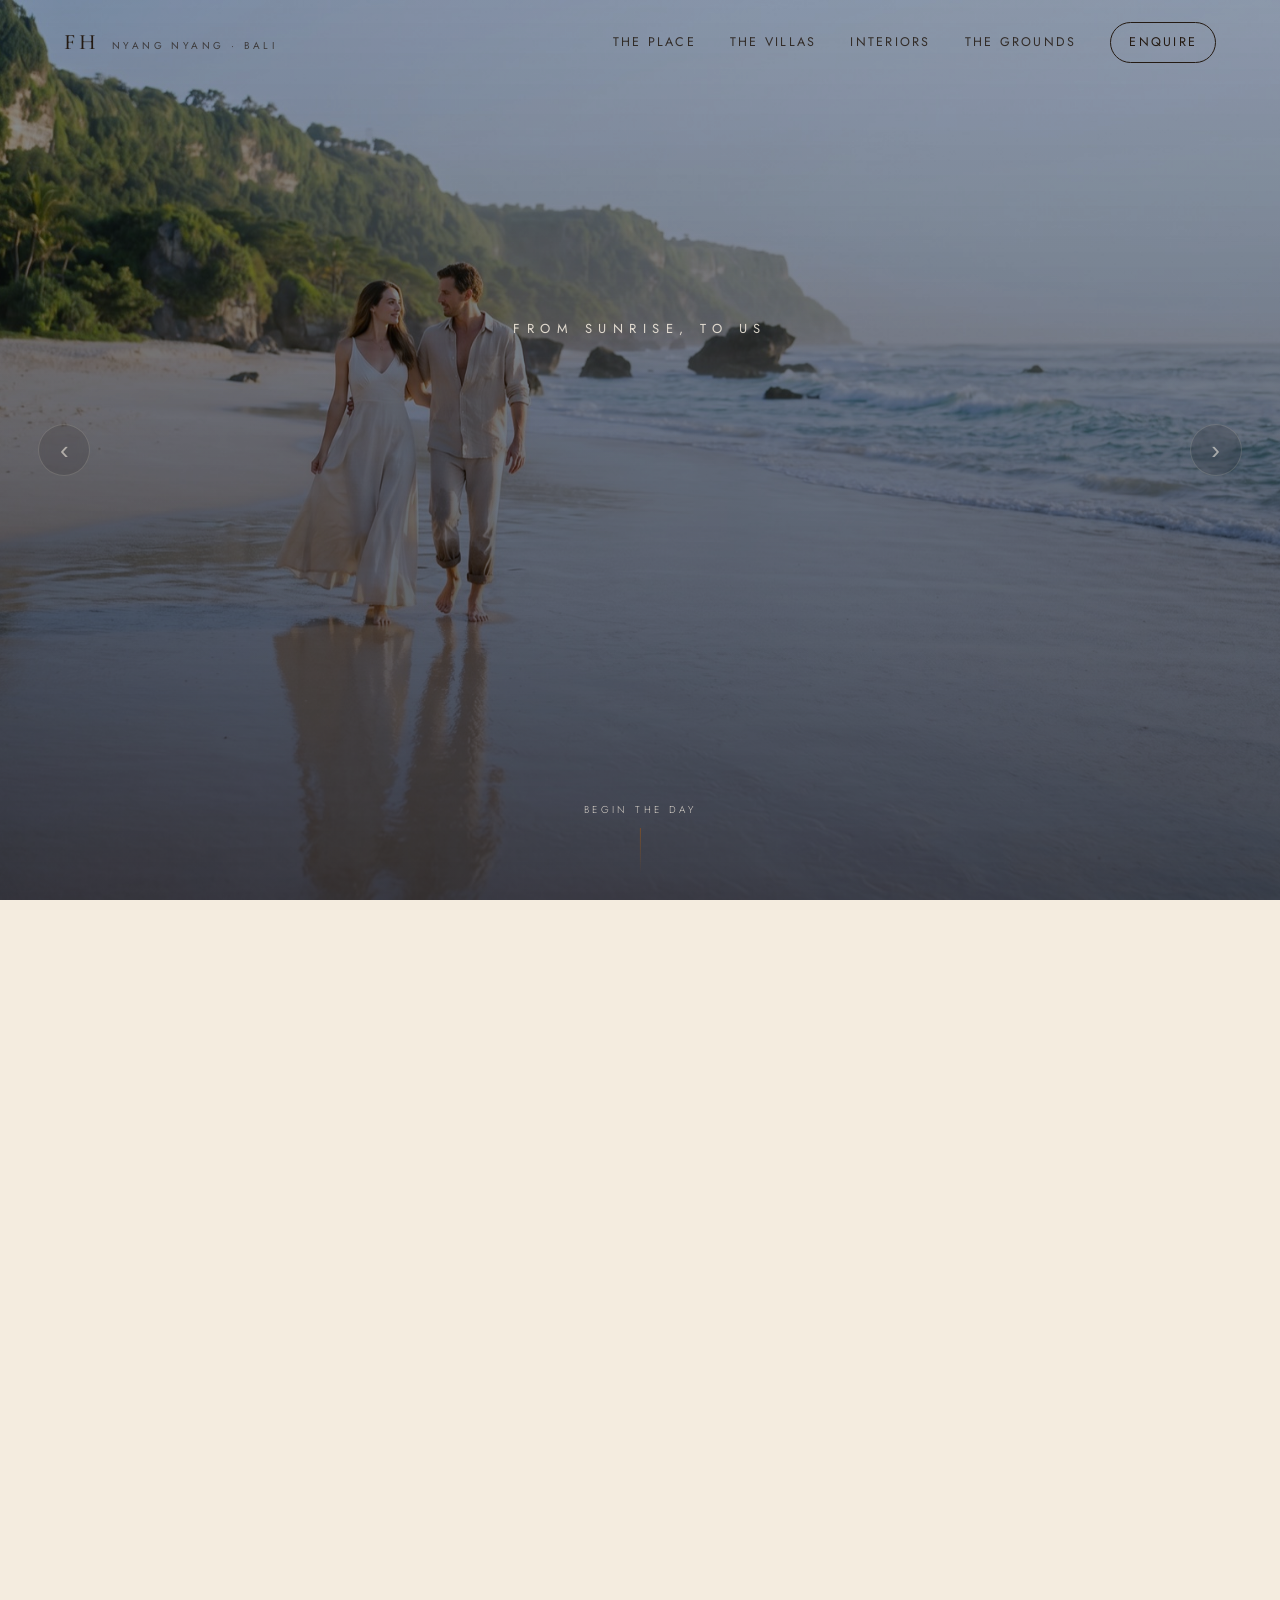
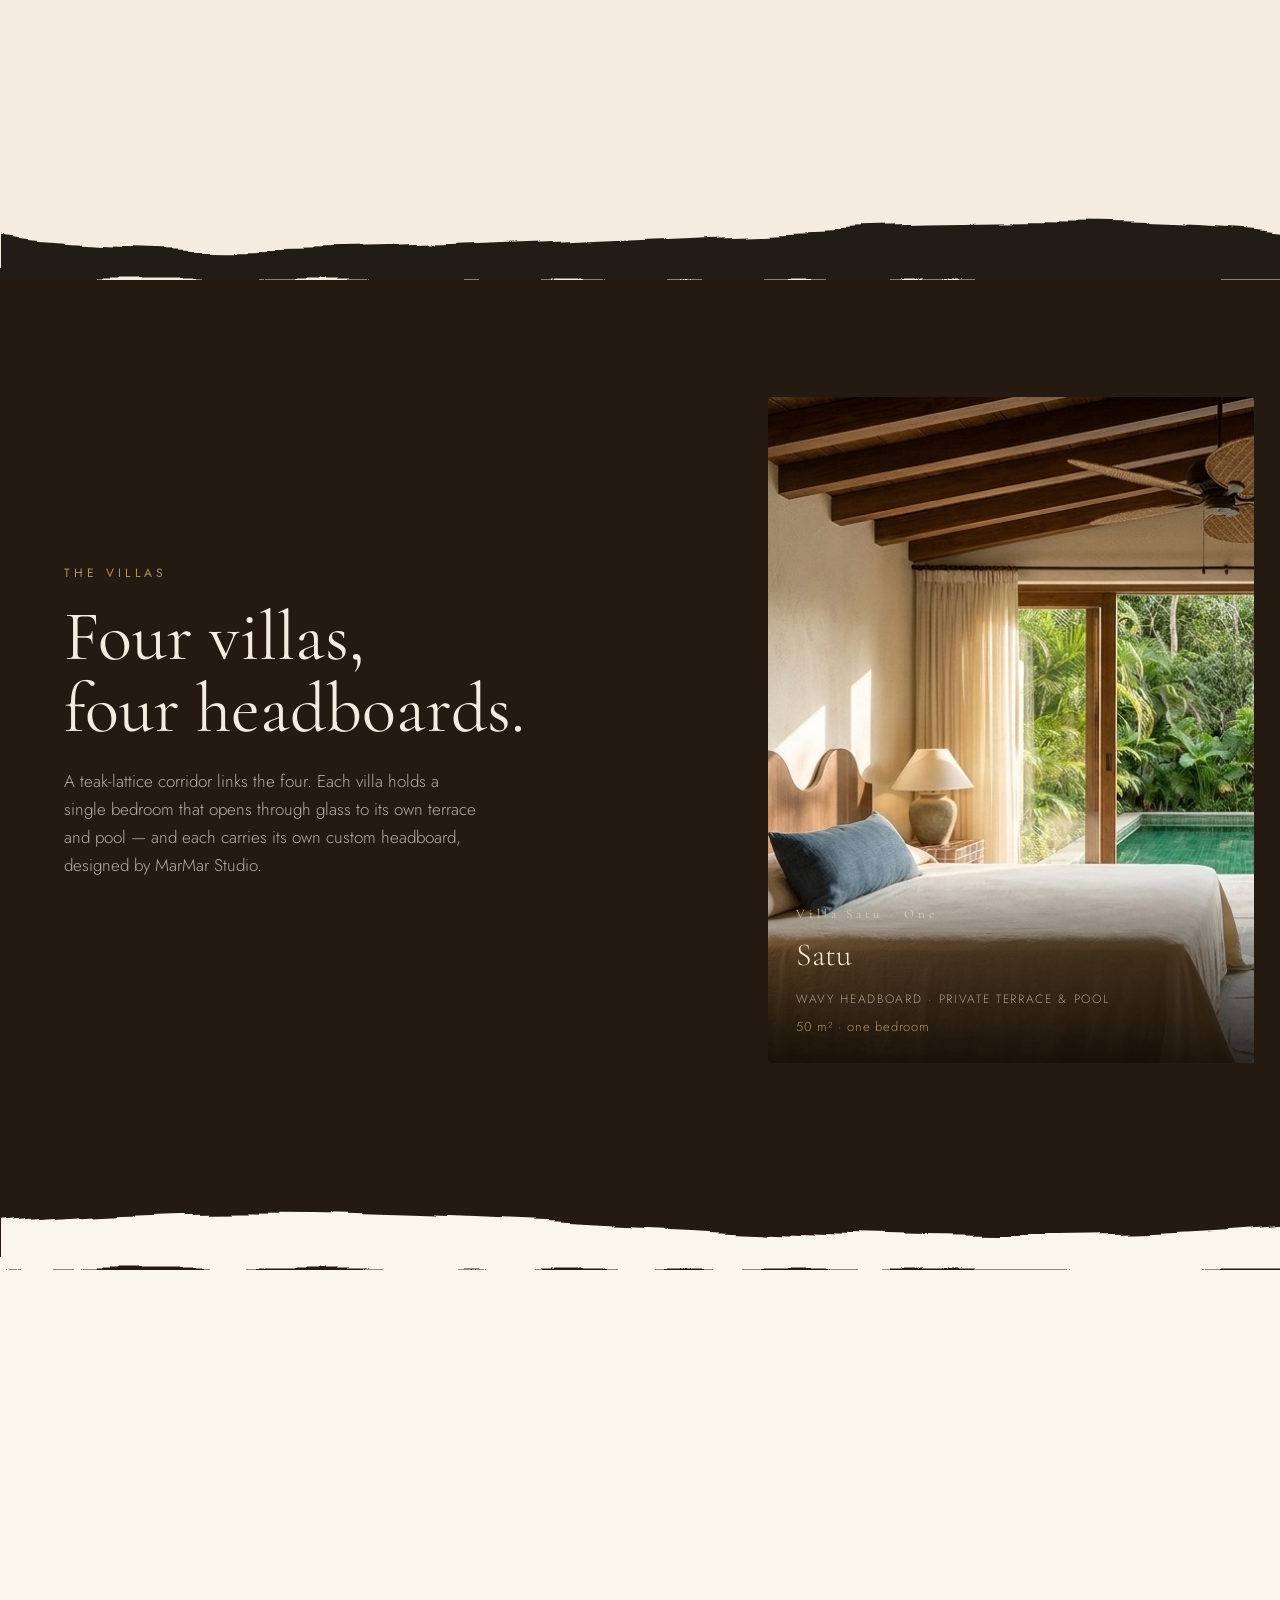
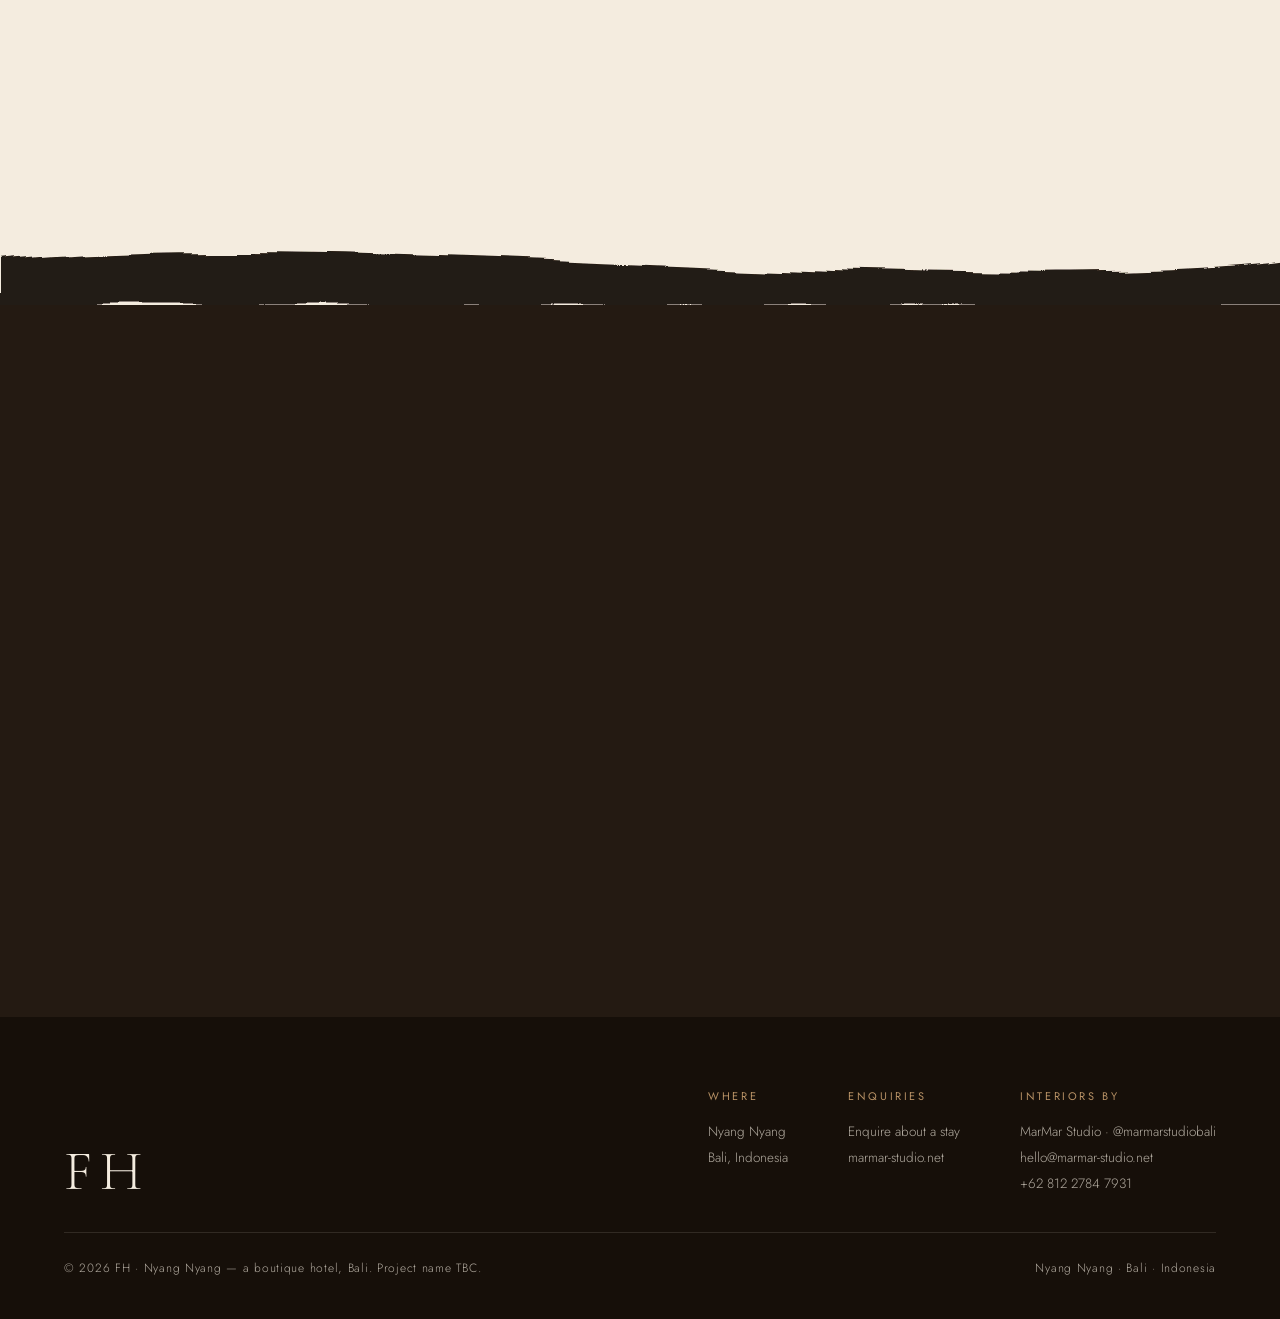
==== commit 932d93ad: "assets and 3d section removed" ====
--- a/index.html
+++ b/index.html
@@ -44,12 +44,12 @@
 <section class="story-hero" id="top" data-screen-label="From Sunrise, To Us">
   <div class="story-stage" id="storyStage">
     <div class="story-frames">
-      <div class="story-frame"><img src="assets/story-beach-couple.png" alt="Dawn — a barefoot walk along the cove" /><div class="story-grade g-dawn"></div></div>
-      <div class="story-frame"><img src="assets/story-coffee-woman.png" alt="Morning — coffee over the canopy" /><div class="story-grade g-morning"></div></div>
-      <div class="story-frame"><img src="assets/story-pool-couple.png" alt="Midday — at the pool's edge" /><div class="story-grade g-midday"></div></div>
-      <div class="story-frame"><img src="assets/story-garden-sunset.png" alt="Sunset — golden hour in the garden" /><div class="story-grade g-sunset"></div></div>
+      <div class="story-frame"><img src="assets/story-beach-couple.jpg" alt="Dawn — a barefoot walk along the cove" /><div class="story-grade g-dawn"></div></div>
+      <div class="story-frame"><img src="assets/story-coffee-woman.jpg" alt="Morning — coffee over the canopy" /><div class="story-grade g-morning"></div></div>
+      <div class="story-frame"><img src="assets/story-pool-couple.jpg" alt="Midday — at the pool's edge" /><div class="story-grade g-midday"></div></div>
+      <div class="story-frame"><img src="assets/story-garden-sunset.jpg" alt="Sunset — golden hour in the garden" /><div class="story-grade g-sunset"></div></div>
       <div class="story-frame"><img src="assets/corridor-dusk.jpg" alt="Candlelit night" /><div class="story-grade g-night"></div></div>
-      <div class="story-frame"><img src="assets/story-villas-night.png" alt="Night — the villas glowing among the trees" /><div class="story-grade g-stars"></div></div>
+      <div class="story-frame"><img src="assets/story-villas-night.jpg" alt="Night — the villas glowing among the trees" /><div class="story-grade g-stars"></div></div>
     </div>
 
     <div class="story-overlay">
@@ -99,25 +99,6 @@
     </figure>
   </div>
 </section>
-
-<!-- ============ HERO ============ -->
-<section class="hero-section" id="villa" data-screen-label="The Villa">
-  <div class="hero">
-    <canvas id="scene"></canvas>
-
-    <div id="heroOverlay" class="hero__overlay">
-      <div class="hero__mono">FH</div>
-      <div class="hero__sub">Nyang Nyang &middot; Bali</div>
-    </div>
-
-    <div id="scrollCue" class="scrollcue">
-      <span>Scroll</span>
-      <span class="scrollcue__line"></span>
-    </div>
-  </div>
-</section>
-
-
 
 <!-- divider warm -> dark -->
 <svg class="liquid-divider" viewBox="0 0 1440 90" preserveAspectRatio="none" style="background:var(--bg-warm)">
@@ -227,7 +208,7 @@
     <div class="loc__video reveal" style="margin-top:54px;">
       <iframe
         id="groundsVideo"
-        src="https://www.youtube-nocookie.com/embed/O84WknszEJk?rel=0&modestbranding=1&autoplay=1&mute=1&playsinline=1&loop=1&playlist=O84WknszEJk&enablejsapi=1"
+        src="https://www.youtube-nocookie.com/embed/pL3d0_bZPYk?rel=0&modestbranding=1&autoplay=1&mute=1&playsinline=1&loop=1&playlist=pL3d0_bZPYk&enablejsapi=1"
         title="FH · Nyang Nyang — a film through the grounds"
         loading="lazy"
         allow="accelerometer; autoplay; clipboard-write; encrypted-media; gyroscope; picture-in-picture; web-share"
@@ -345,11 +326,8 @@
 </aside>
 
 <!-- ============ SCRIPTS ============ -->
-<script src="https://cdnjs.cloudflare.com/ajax/libs/three.js/r128/three.min.js"></script>
-<script src="https://cdn.jsdelivr.net/npm/three@0.128.0/examples/js/loaders/GLTFLoader.js"></script>
 <script src="https://cdnjs.cloudflare.com/ajax/libs/gsap/3.12.5/gsap.min.js"></script>
 <script src="https://cdnjs.cloudflare.com/ajax/libs/gsap/3.12.5/ScrollTrigger.min.js"></script>
-<script src="hero3d.js"></script>
 <script src="site.js"></script>
 </body>
 </html>
